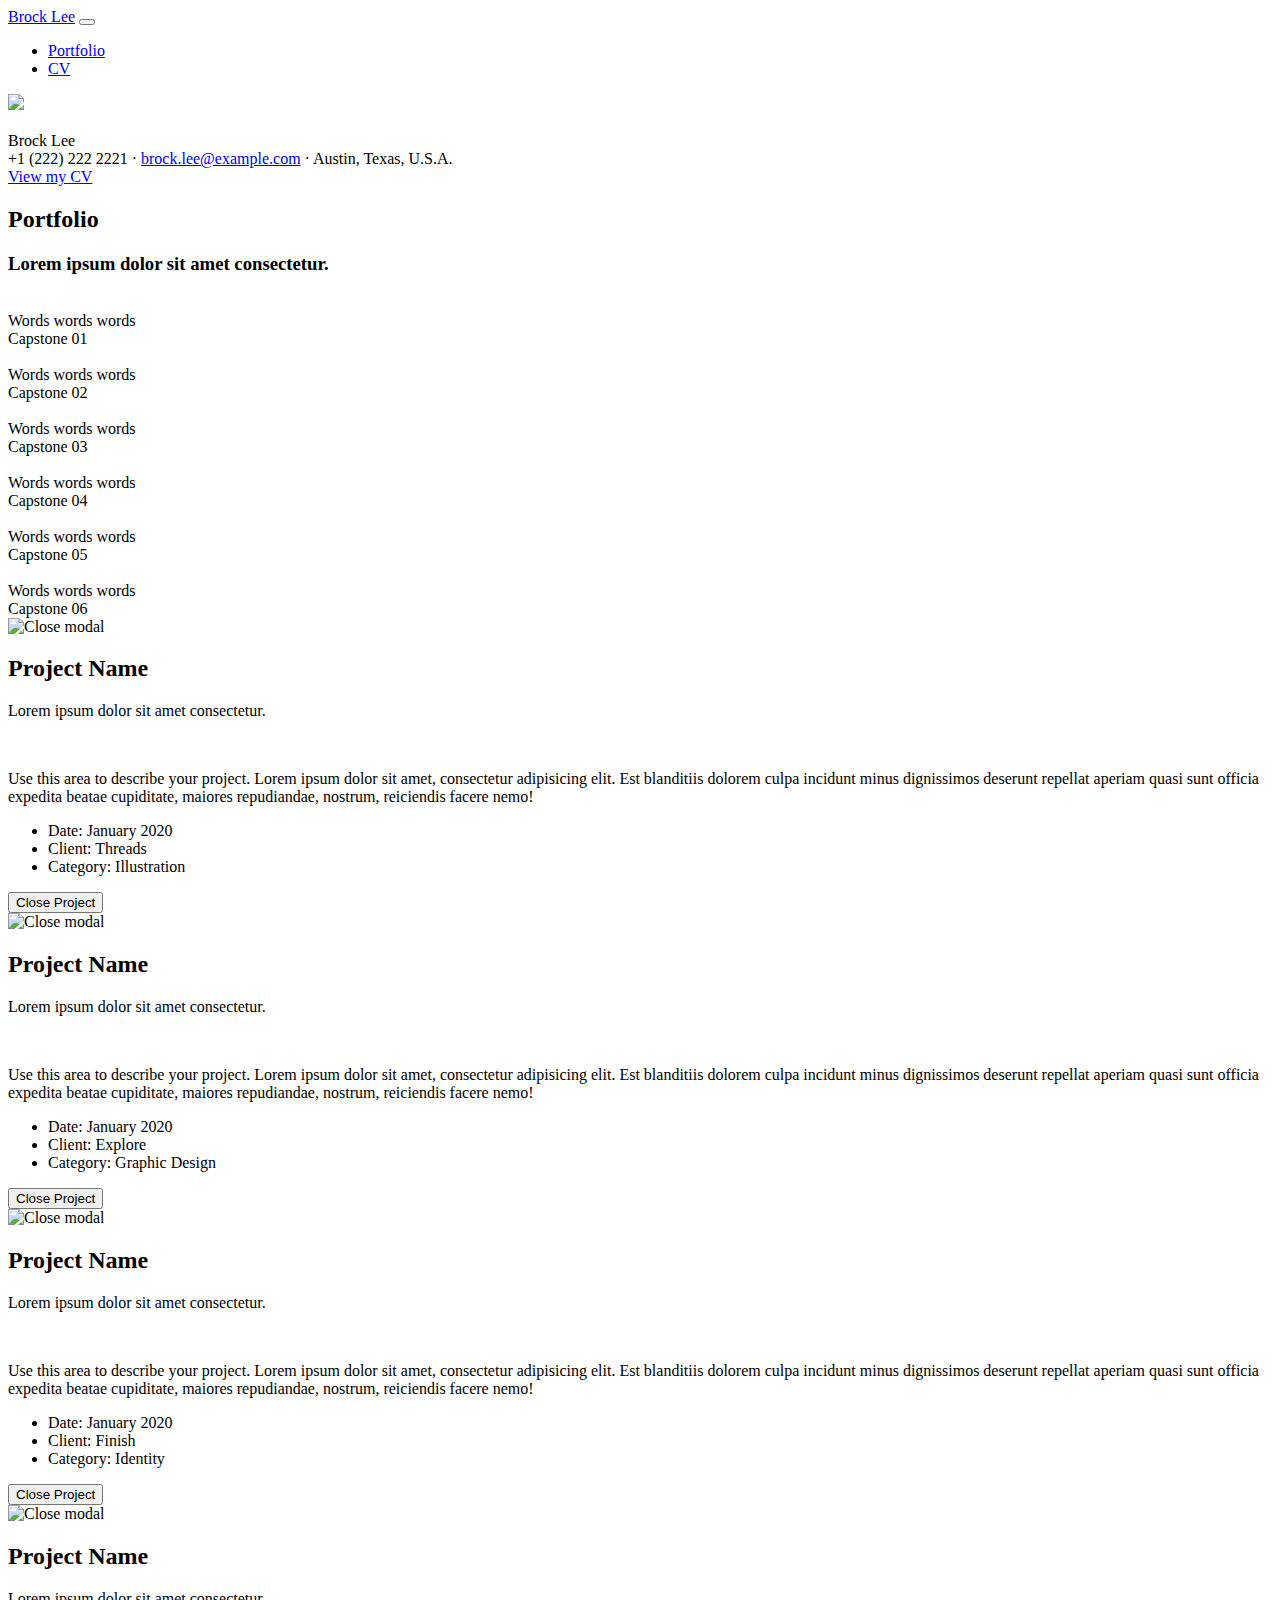
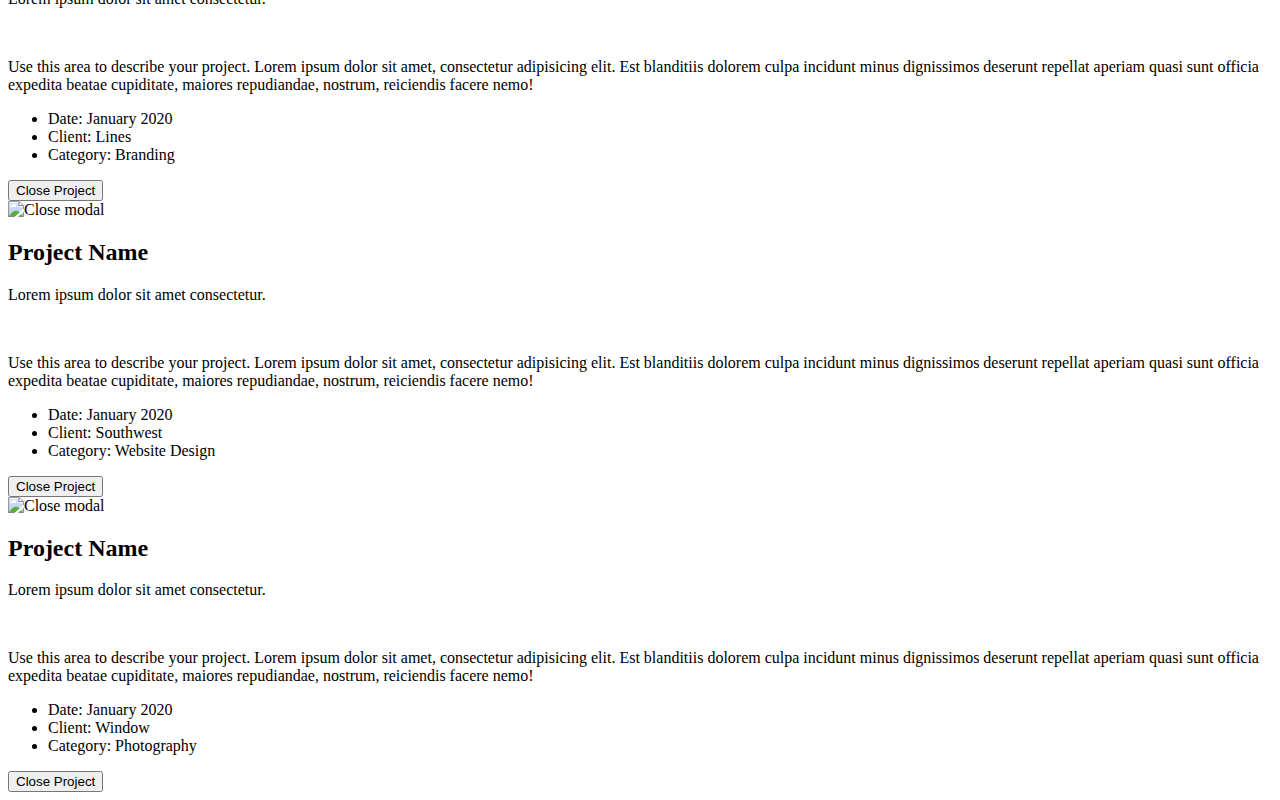
==== index.html @ 9a5bf1ae "jenny thinkful to brock lee" ====
<!DOCTYPE html>
<html lang="en">
    <head>
        <meta charset="utf-8" />
        <meta name="viewport" content="width=device-width, initial-scale=1, shrink-to-fit=no" />
        <meta name="description" content="" />
        <meta name="author" content="" />
        <title>Jenny Thinkful · Portfolio</title>
        <link rel="icon" type="image/x-icon" href="./assets/img/companies/consultant-freelance.png"/>
        <!-- Font Awesome icons (free version)-->
        <script src="https://use.fontawesome.com/releases/v5.13.0/js/all.js" crossorigin="anonymous"></script>
        <!-- Google fonts-->
        <link href="https://fonts.googleapis.com/css2?family=Anton&display=swap" rel="stylesheet">
        <!-- Core theme CSS (includes Bootstrap)-->
        <link rel="stylesheet" href="https://stackpath.bootstrapcdn.com/bootstrap/4.5.0/css/bootstrap.min.css" integrity="sha384-9aIt2nRpC12Uk9gS9baDl411NQApFmC26EwAOH8WgZl5MYYxFfc+NcPb1dKGj7Sk" crossorigin="anonymous">
        <link href="css/styles.css" rel="stylesheet" />
    </head>
    <body id="page-top">
        <!-- Navigation-->
        <nav class="navbar navbar-expand-lg navbar-dark fixed-top" id="mainNav">
            <div class="container">
                <a class="navbar-brand js-scroll-trigger" href="#page-top">Brock Lee</a>
                <button class="navbar-toggler navbar-toggler-right" type="button" data-toggle="collapse" data-target="#navbarResponsive" aria-controls="navbarResponsive" aria-expanded="false" aria-label="Toggle navigation">
                        <i class="fas fa-bars ml-1"></i>
                </button>
                <div class="collapse navbar-collapse" id="navbarResponsive">
                    <ul class="navbar-nav text-uppercase ml-auto">
                        <!-- <li class="nav-item"><a class="nav-link js-scroll-trigger" href="./index.html">About</a></li> -->
                        <li class="nav-item"><a class="nav-link js-scroll-trigger" href="#page-top">Portfolio</a></li>
                        <li class="nav-item"><a class="nav-link js-scroll-trigger" href="./cv.html" target="_blank">CV</a></li>
                    </ul>
                </div>
            </div>
        </nav>
        <!-- Masthead-->
        <header class="masthead">
            <div class="container">
                <img src="./assets/img/profile.jpeg" class="img-fluid img-profile rounded-circle">
                <br><br>
                <div class="masthead-full-name">
                  Brock 
                    <span class="last-name-highlight">Lee</span>
                </div>
                <div class="masthead mb-4"> 
                    +1 (222) 222 2221 · 
                    <a href="mailto:brock.lee@example.comm">brock.lee@example.com</a> ·
                    Austin, Texas, U.S.A.
                </div>
                <a class="btn btn-primary btn-xl text-uppercase js-scroll-trigger" href="./cv.html" target="_blank">View my CV</a>
            </div>
        </header>
        <!-- Portfolio Grid-->
        <section class="page-section" id="portfolio">
            <div class="container">
                <div class="text-center">
                    <h2 class="section-heading text-uppercase">Portfolio</h2>
                    <h3 class="section-subheading text-muted font-italic">Lorem ipsum dolor sit amet consectetur.</h3>
                </div>
                <div class="row">
                    <div class="col-lg-4 col-sm-6 mb-4">
                        <div class="portfolio-item">
                            <a class="portfolio-link" data-toggle="modal" href="#portfolioModal1">
                                <div class="portfolio-hover">
                                    <div class="portfolio-hover-content"><i class="fas fa-plus fa-3x"></i></div>
                                </div>
                                <img class="img-fluid" src="assets/img/portfolio/01-thumbnail.jpg" alt="" />
                            </a>
                            <div class="portfolio-caption">
                                <div class="portfolio-caption-heading">Words words words</div>
                                <div class="portfolio-caption-subheading text-muted">Capstone 01</div>
                            </div>
                        </div>
                    </div>
                    <div class="col-lg-4 col-sm-6 mb-4">
                        <div class="portfolio-item">
                            <a class="portfolio-link" data-toggle="modal" href="#portfolioModal2">
                                <div class="portfolio-hover">
                                    <div class="portfolio-hover-content"><i class="fas fa-plus fa-3x"></i></div>
                                </div>
                                <img class="img-fluid" src="assets/img/portfolio/02-thumbnail.jpg" alt="" />
                            </a>
                            <div class="portfolio-caption">
                                <div class="portfolio-caption-heading">Words words words</div>
                                <div class="portfolio-caption-subheading text-muted">Capstone 02</div>
                            </div>
                        </div>
                    </div>
                    <div class="col-lg-4 col-sm-6 mb-4">
                        <div class="portfolio-item">
                            <a class="portfolio-link" data-toggle="modal" href="#portfolioModal3">
                                <div class="portfolio-hover">
                                    <div class="portfolio-hover-content"><i class="fas fa-plus fa-3x"></i></div>
                                </div>
                                <img class="img-fluid" src="assets/img/portfolio/03-thumbnail.jpg" alt="" />
                            </a>
                            <div class="portfolio-caption">
                                <div class="portfolio-caption-heading">Words words words</div>
                                <div class="portfolio-caption-subheading text-muted">Capstone 03</div>
                            </div>
                        </div>
                    </div>
                    <div class="col-lg-4 col-sm-6 mb-4 mb-lg-0">
                        <div class="portfolio-item">
                            <a class="portfolio-link" data-toggle="modal" href="#portfolioModal4">
                                <div class="portfolio-hover">
                                    <div class="portfolio-hover-content"><i class="fas fa-plus fa-3x"></i></div>
                                </div>
                                <img class="img-fluid" src="assets/img/portfolio/04-thumbnail.jpg" alt="" />
                            </a>
                            <div class="portfolio-caption">
                                <div class="portfolio-caption-heading">Words words words</div>
                                <div class="portfolio-caption-subheading text-muted">Capstone 04</div>
                            </div>
                        </div>
                    </div>
                    <div class="col-lg-4 col-sm-6 mb-4 mb-sm-0">
                        <div class="portfolio-item">
                            <a class="portfolio-link" data-toggle="modal" href="#portfolioModal5">
                                <div class="portfolio-hover">
                                    <div class="portfolio-hover-content"><i class="fas fa-plus fa-3x"></i></div>
                                </div>
                                <img class="img-fluid" src="assets/img/portfolio/05-thumbnail.jpg" alt="" />
                            </a>
                            <div class="portfolio-caption">
                                <div class="portfolio-caption-heading">Words words words</div>
                                <div class="portfolio-caption-subheading text-muted">Capstone 05</div>
                            </div>
                        </div>
                    </div>
                    <div class="col-lg-4 col-sm-6">
                        <div class="portfolio-item">
                            <a class="portfolio-link" data-toggle="modal" href="#portfolioModal6">
                                <div class="portfolio-hover">
                                    <div class="portfolio-hover-content"><i class="fas fa-plus fa-3x"></i></div>
                                </div>
                                <img class="img-fluid" src="assets/img/portfolio/06-thumbnail.jpg" alt="" />
                            </a>
                            <div class="portfolio-caption">
                                <div class="portfolio-caption-heading">Words words words</div>
                                <div class="portfolio-caption-subheading text-muted">Capstone 06</div>
                            </div>
                        </div>
                    </div>
                </div>
            </div>
        </section>
        <!-- Footer-->
        <footer class="footer py-4">
            <div class="container">
                <div class="row align-items-center">
                    <div class="col-lg-4 text-lg-left"></div>
                    <div class="col-lg-4 my-3 my-lg-0">
                        <div class="social-icons">
                            <a class="social-icon" href="https://www.linkedin.com" target="_blank"><i class="fab fa-linkedin-in"></i></a>
                        </div>
                    </div>
                </div>
            </div>
        </footer>
        <!-- Portfolio Modals-->
        <!-- Modal 1-->
        <div class="portfolio-modal modal fade" id="portfolioModal1" tabindex="-1" role="dialog" aria-hidden="true">
            <div class="modal-dialog">
                <div class="modal-content">
                    <div class="close-modal" data-dismiss="modal"><img src="assets/img/close-icon.svg" alt="Close modal" /></div>
                    <div class="container">
                        <div class="row justify-content-center">
                            <div class="col-lg-8">
                                <div class="modal-body">
                                    <!-- Project Details Go Here-->
                                    <h2 class="text-uppercase">Project Name</h2>
                                    <p class="item-intro text-muted">Lorem ipsum dolor sit amet consectetur.</p>
                                    <img class="img-fluid d-block mx-auto" src="assets/img/portfolio/01-full.jpg" alt="" />
                                    <p>Use this area to describe your project. Lorem ipsum dolor sit amet, consectetur adipisicing elit. Est blanditiis dolorem culpa incidunt minus dignissimos deserunt repellat aperiam quasi sunt officia expedita beatae cupiditate, maiores repudiandae, nostrum, reiciendis facere nemo!</p>
                                    <ul class="list-inline">
                                        <li>Date: January 2020</li>
                                        <li>Client: Threads</li>
                                        <li>Category: Illustration</li>
                                    </ul>
                                    <button class="btn btn-primary" data-dismiss="modal" type="button">
                                        <i class="fas fa-times mr-1"></i>
                                        Close Project
                                    </button>
                                </div>
                            </div>
                        </div>
                    </div>
                </div>
            </div>
        </div>
        <!-- Modal 2-->
        <div class="portfolio-modal modal fade" id="portfolioModal2" tabindex="-1" role="dialog" aria-hidden="true">
            <div class="modal-dialog">
                <div class="modal-content">
                    <div class="close-modal" data-dismiss="modal"><img src="assets/img/close-icon.svg" alt="Close modal" /></div>
                    <div class="container">
                        <div class="row justify-content-center">
                            <div class="col-lg-8">
                                <div class="modal-body">
                                    <!-- Project Details Go Here-->
                                    <h2 class="text-uppercase">Project Name</h2>
                                    <p class="item-intro text-muted">Lorem ipsum dolor sit amet consectetur.</p>
                                    <img class="img-fluid d-block mx-auto" src="assets/img/portfolio/02-full.jpg" alt="" />
                                    <p>Use this area to describe your project. Lorem ipsum dolor sit amet, consectetur adipisicing elit. Est blanditiis dolorem culpa incidunt minus dignissimos deserunt repellat aperiam quasi sunt officia expedita beatae cupiditate, maiores repudiandae, nostrum, reiciendis facere nemo!</p>
                                    <ul class="list-inline">
                                        <li>Date: January 2020</li>
                                        <li>Client: Explore</li>
                                        <li>Category: Graphic Design</li>
                                    </ul>
                                    <button class="btn btn-primary" data-dismiss="modal" type="button">
                                        <i class="fas fa-times mr-1"></i>
                                        Close Project
                                    </button>
                                </div>
                            </div>
                        </div>
                    </div>
                </div>
            </div>
        </div>
        <!-- Modal 3-->
        <div class="portfolio-modal modal fade" id="portfolioModal3" tabindex="-1" role="dialog" aria-hidden="true">
            <div class="modal-dialog">
                <div class="modal-content">
                    <div class="close-modal" data-dismiss="modal"><img src="assets/img/close-icon.svg" alt="Close modal" /></div>
                    <div class="container">
                        <div class="row justify-content-center">
                            <div class="col-lg-8">
                                <div class="modal-body">
                                    <!-- Project Details Go Here-->
                                    <h2 class="text-uppercase">Project Name</h2>
                                    <p class="item-intro text-muted">Lorem ipsum dolor sit amet consectetur.</p>
                                    <img class="img-fluid d-block mx-auto" src="assets/img/portfolio/03-full.jpg" alt="" />
                                    <p>Use this area to describe your project. Lorem ipsum dolor sit amet, consectetur adipisicing elit. Est blanditiis dolorem culpa incidunt minus dignissimos deserunt repellat aperiam quasi sunt officia expedita beatae cupiditate, maiores repudiandae, nostrum, reiciendis facere nemo!</p>
                                    <ul class="list-inline">
                                        <li>Date: January 2020</li>
                                        <li>Client: Finish</li>
                                        <li>Category: Identity</li>
                                    </ul>
                                    <button class="btn btn-primary" data-dismiss="modal" type="button">
                                        <i class="fas fa-times mr-1"></i>
                                        Close Project
                                    </button>
                                </div>
                            </div>
                        </div>
                    </div>
                </div>
            </div>
        </div>
        <!-- Modal 4-->
        <div class="portfolio-modal modal fade" id="portfolioModal4" tabindex="-1" role="dialog" aria-hidden="true">
            <div class="modal-dialog">
                <div class="modal-content">
                    <div class="close-modal" data-dismiss="modal"><img src="assets/img/close-icon.svg" alt="Close modal" /></div>
                    <div class="container">
                        <div class="row justify-content-center">
                            <div class="col-lg-8">
                                <div class="modal-body">
                                    <!-- Project Details Go Here-->
                                    <h2 class="text-uppercase">Project Name</h2>
                                    <p class="item-intro text-muted">Lorem ipsum dolor sit amet consectetur.</p>
                                    <img class="img-fluid d-block mx-auto" src="assets/img/portfolio/04-full.jpg" alt="" />
                                    <p>Use this area to describe your project. Lorem ipsum dolor sit amet, consectetur adipisicing elit. Est blanditiis dolorem culpa incidunt minus dignissimos deserunt repellat aperiam quasi sunt officia expedita beatae cupiditate, maiores repudiandae, nostrum, reiciendis facere nemo!</p>
                                    <ul class="list-inline">
                                        <li>Date: January 2020</li>
                                        <li>Client: Lines</li>
                                        <li>Category: Branding</li>
                                    </ul>
                                    <button class="btn btn-primary" data-dismiss="modal" type="button">
                                        <i class="fas fa-times mr-1"></i>
                                        Close Project
                                    </button>
                                </div>
                            </div>
                        </div>
                    </div>
                </div>
            </div>
        </div>
        <!-- Modal 5-->
        <div class="portfolio-modal modal fade" id="portfolioModal5" tabindex="-1" role="dialog" aria-hidden="true">
            <div class="modal-dialog">
                <div class="modal-content">
                    <div class="close-modal" data-dismiss="modal"><img src="assets/img/close-icon.svg" alt="Close modal" /></div>
                    <div class="container">
                        <div class="row justify-content-center">
                            <div class="col-lg-8">
                                <div class="modal-body">
                                    <!-- Project Details Go Here-->
                                    <h2 class="text-uppercase">Project Name</h2>
                                    <p class="item-intro text-muted">Lorem ipsum dolor sit amet consectetur.</p>
                                    <img class="img-fluid d-block mx-auto" src="assets/img/portfolio/05-full.jpg" alt="" />
                                    <p>Use this area to describe your project. Lorem ipsum dolor sit amet, consectetur adipisicing elit. Est blanditiis dolorem culpa incidunt minus dignissimos deserunt repellat aperiam quasi sunt officia expedita beatae cupiditate, maiores repudiandae, nostrum, reiciendis facere nemo!</p>
                                    <ul class="list-inline">
                                        <li>Date: January 2020</li>
                                        <li>Client: Southwest</li>
                                        <li>Category: Website Design</li>
                                    </ul>
                                    <button class="btn btn-primary" data-dismiss="modal" type="button">
                                        <i class="fas fa-times mr-1"></i>
                                        Close Project
                                    </button>
                                </div>
                            </div>
                        </div>
                    </div>
                </div>
            </div>
        </div>
        <!-- Modal 6-->
        <div class="portfolio-modal modal fade" id="portfolioModal6" tabindex="-1" role="dialog" aria-hidden="true">
            <div class="modal-dialog">
                <div class="modal-content">
                    <div class="close-modal" data-dismiss="modal"><img src="assets/img/close-icon.svg" alt="Close modal" /></div>
                    <div class="container">
                        <div class="row justify-content-center">
                            <div class="col-lg-8">
                                <div class="modal-body">
                                    <!-- Project Details Go Here-->
                                    <h2 class="text-uppercase">Project Name</h2>
                                    <p class="item-intro text-muted">Lorem ipsum dolor sit amet consectetur.</p>
                                    <img class="img-fluid d-block mx-auto" src="assets/img/portfolio/06-full.jpg" alt="" />
                                    <p>Use this area to describe your project. Lorem ipsum dolor sit amet, consectetur adipisicing elit. Est blanditiis dolorem culpa incidunt minus dignissimos deserunt repellat aperiam quasi sunt officia expedita beatae cupiditate, maiores repudiandae, nostrum, reiciendis facere nemo!</p>
                                    <ul class="list-inline">
                                        <li>Date: January 2020</li>
                                        <li>Client: Window</li>
                                        <li>Category: Photography</li>
                                    </ul>
                                    <button class="btn btn-primary" data-dismiss="modal" type="button">
                                        <i class="fas fa-times mr-1"></i>
                                        Close Project
                                    </button>
                                </div>
                            </div>
                        </div>
                    </div>
                </div>
            </div>
        </div>
        <!-- Bootstrap core JS-->
        <script src="https://cdnjs.cloudflare.com/ajax/libs/jquery/3.5.1/jquery.min.js"></script>
        <script src="https://stackpath.bootstrapcdn.com/bootstrap/4.5.0/js/bootstrap.bundle.min.js"></script>
        <!-- Third party plugin JS-->
        <script src="https://cdnjs.cloudflare.com/ajax/libs/jquery-easing/1.4.1/jquery.easing.min.js"></script>

        <!-- Core theme JS-->
        <script src="./js/scripts.js"></script>
    </body>
</html>
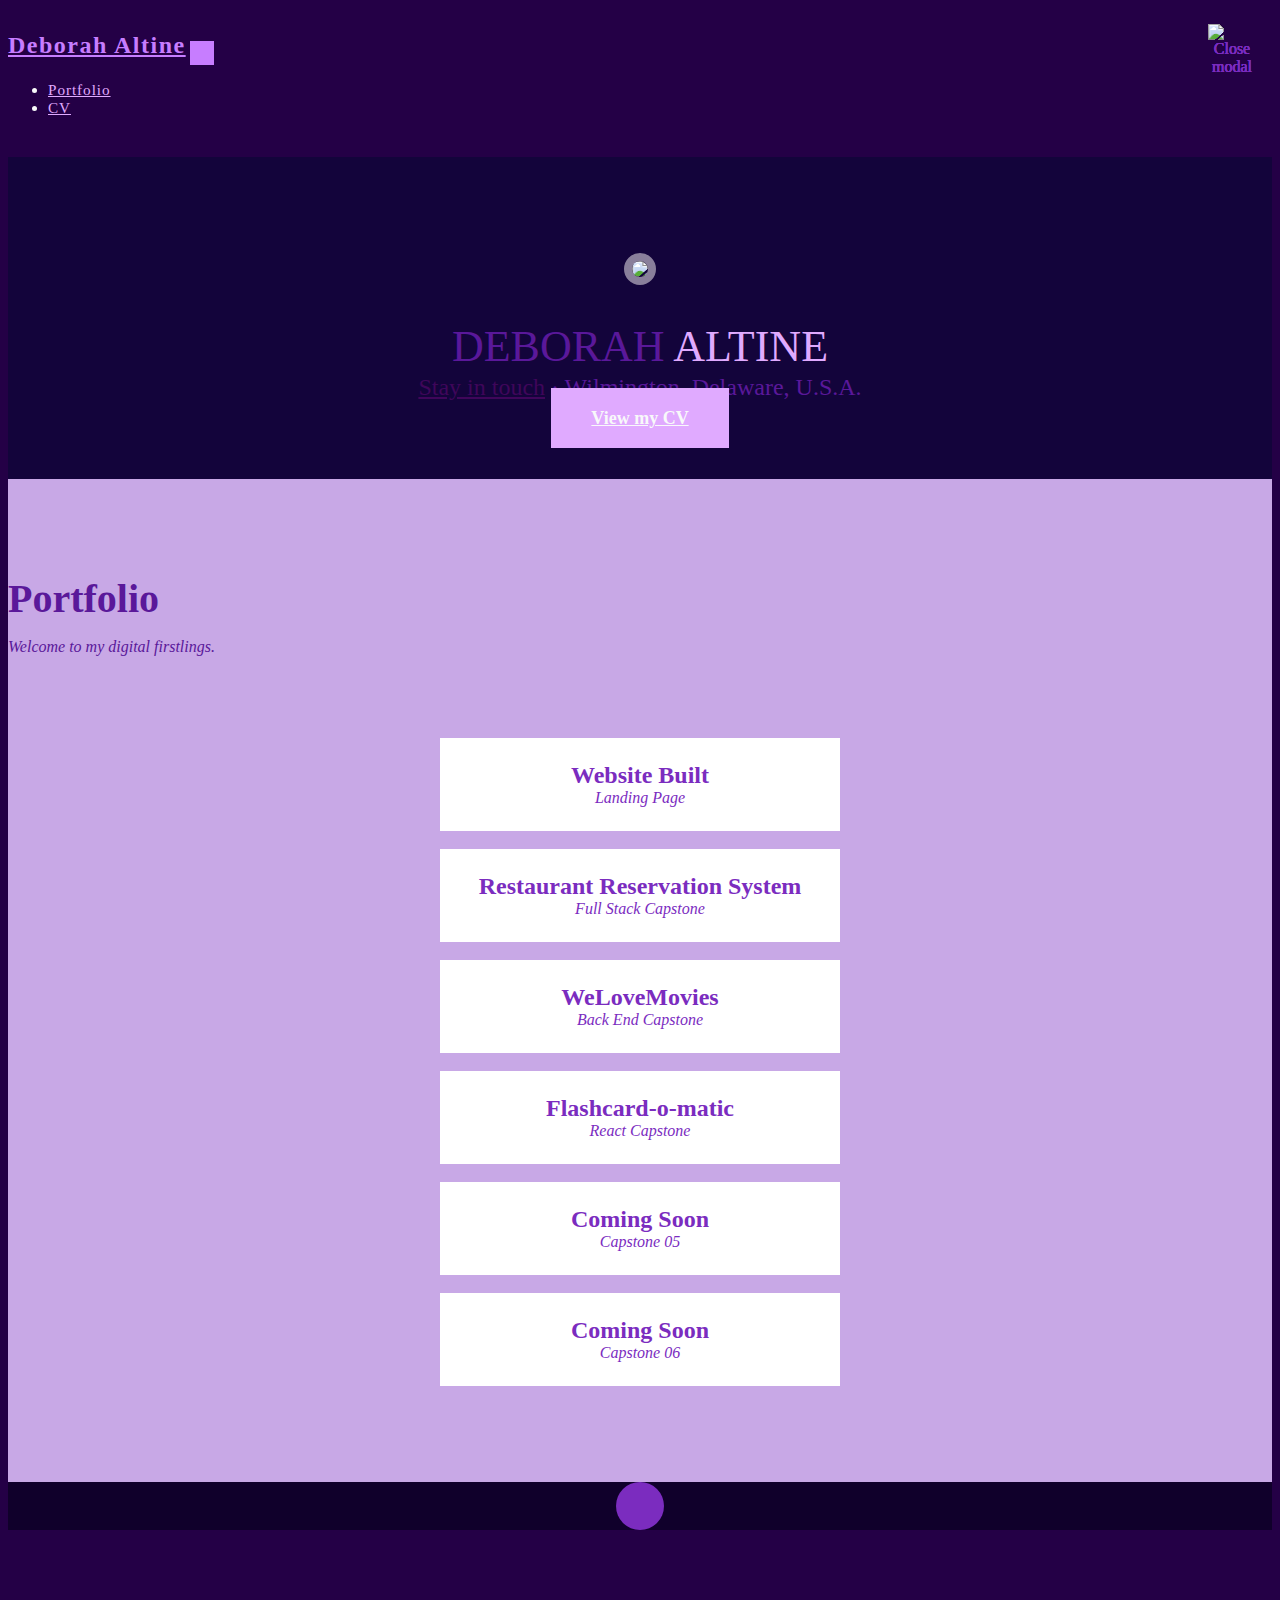
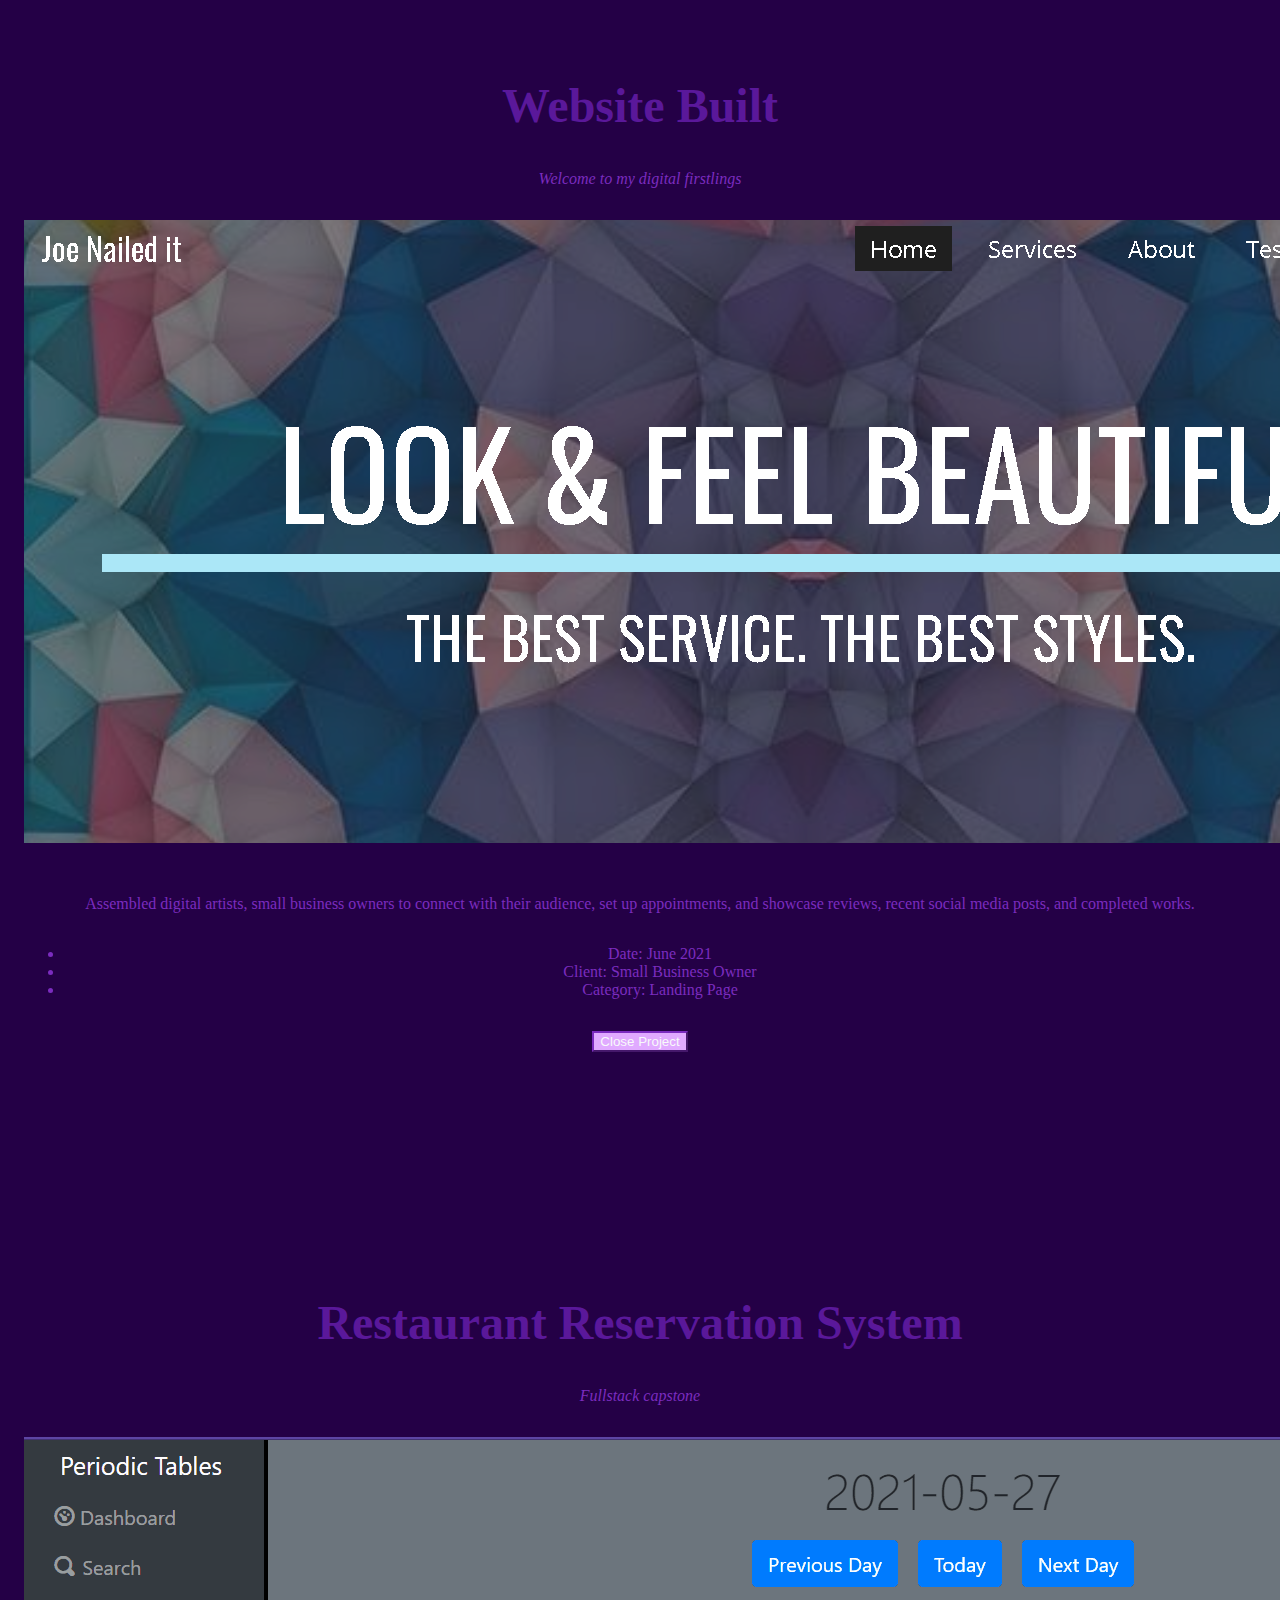
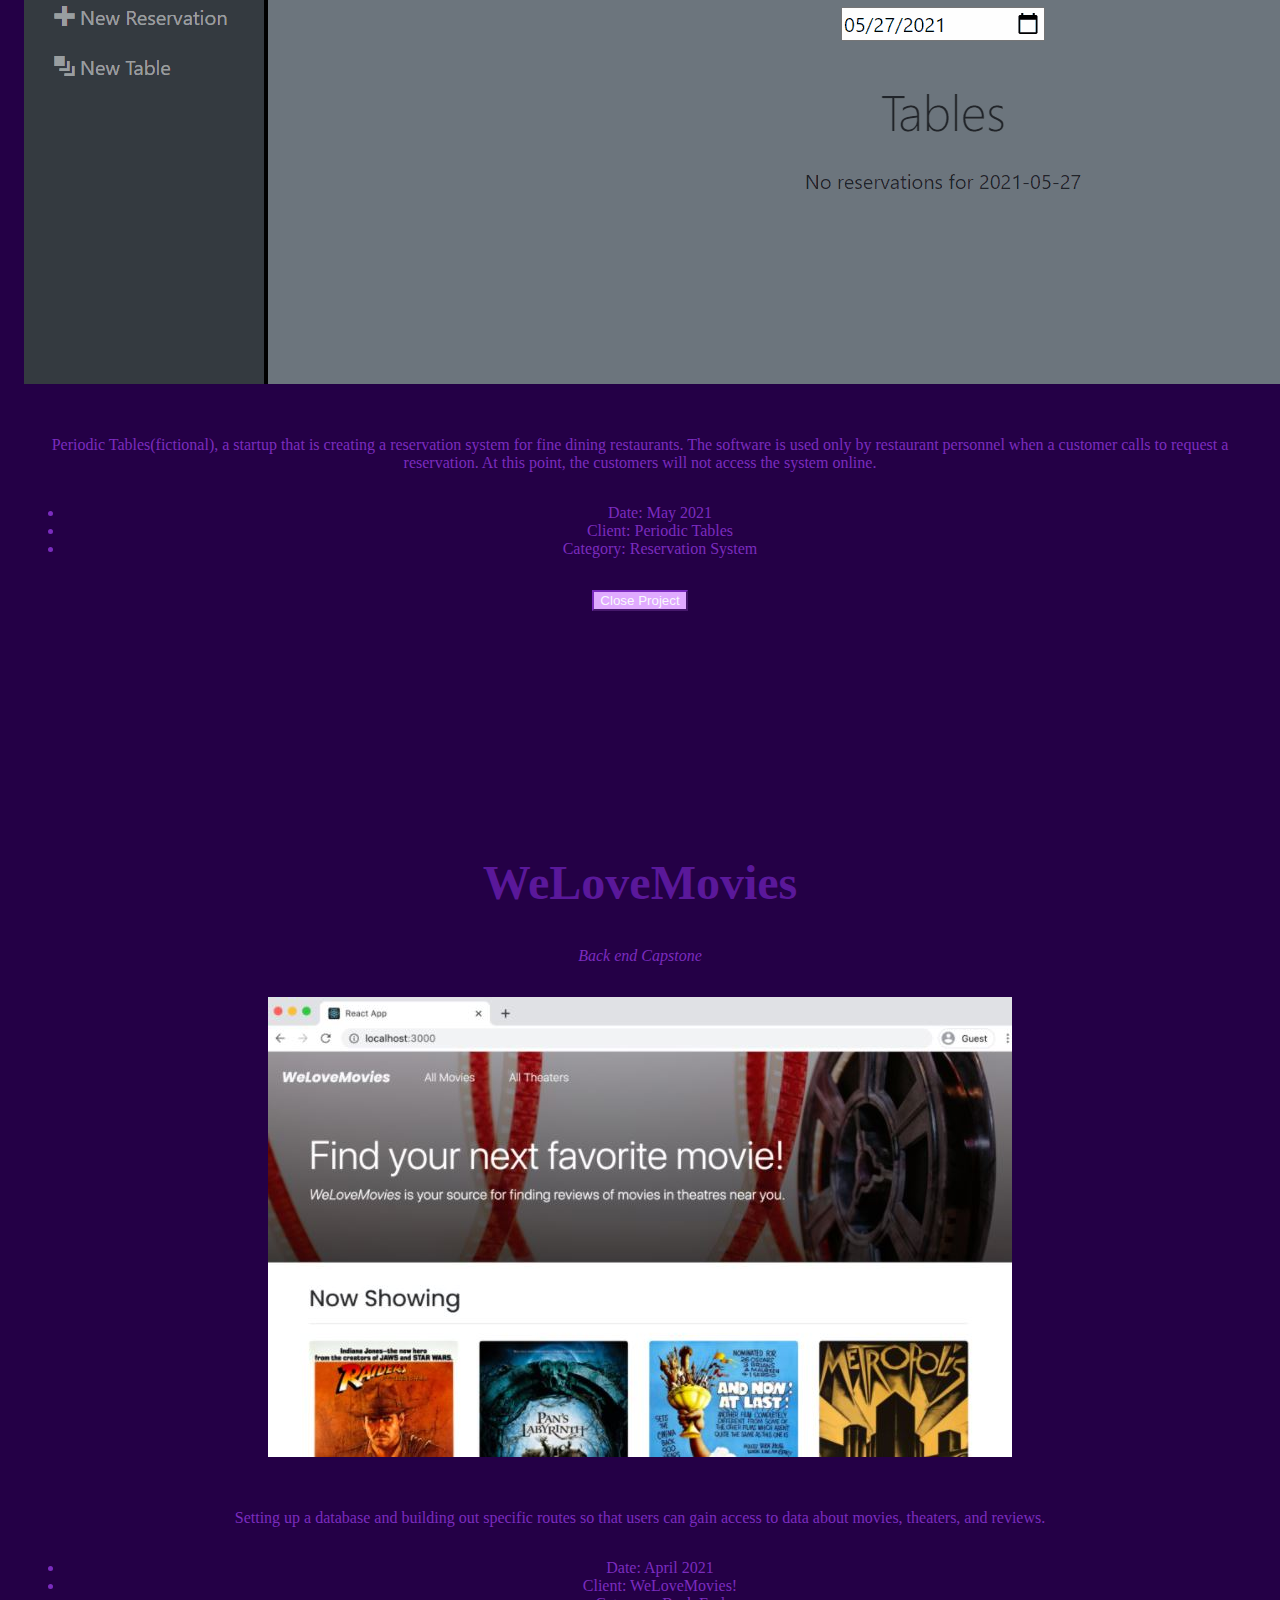
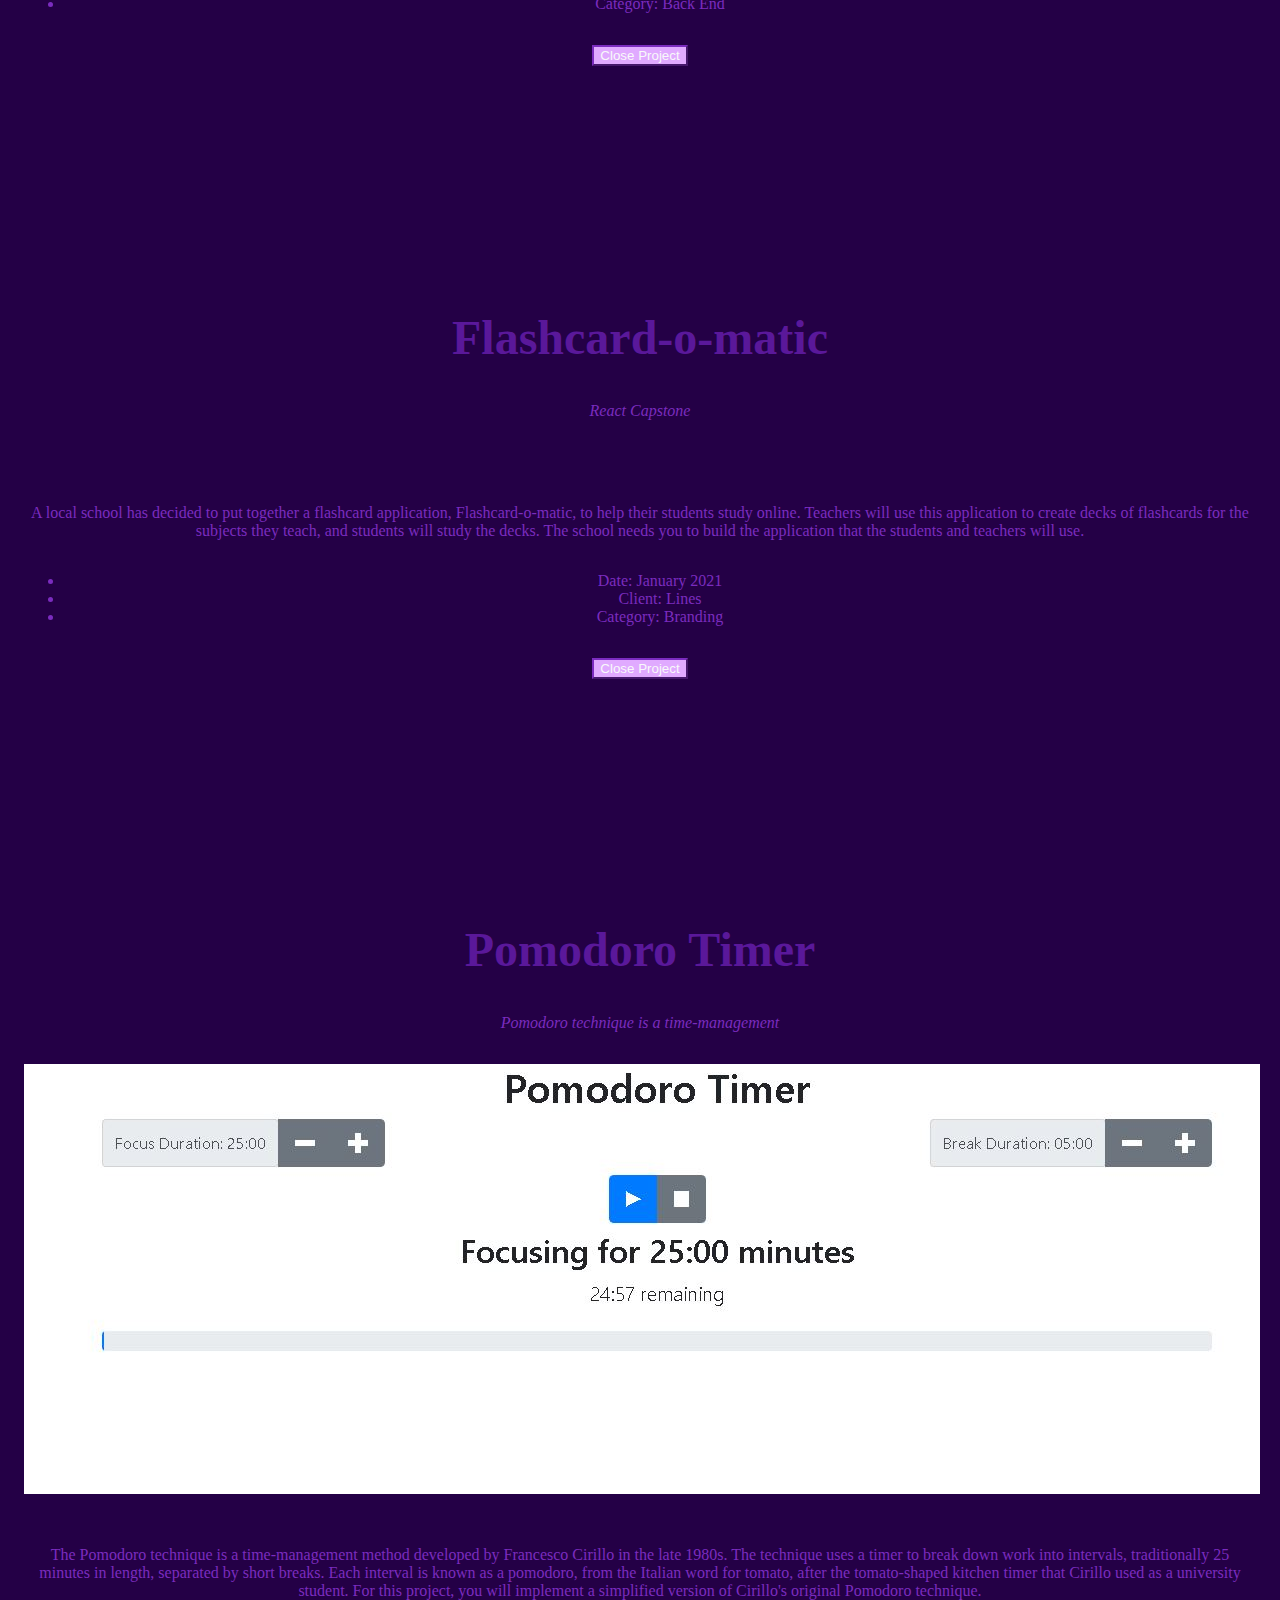
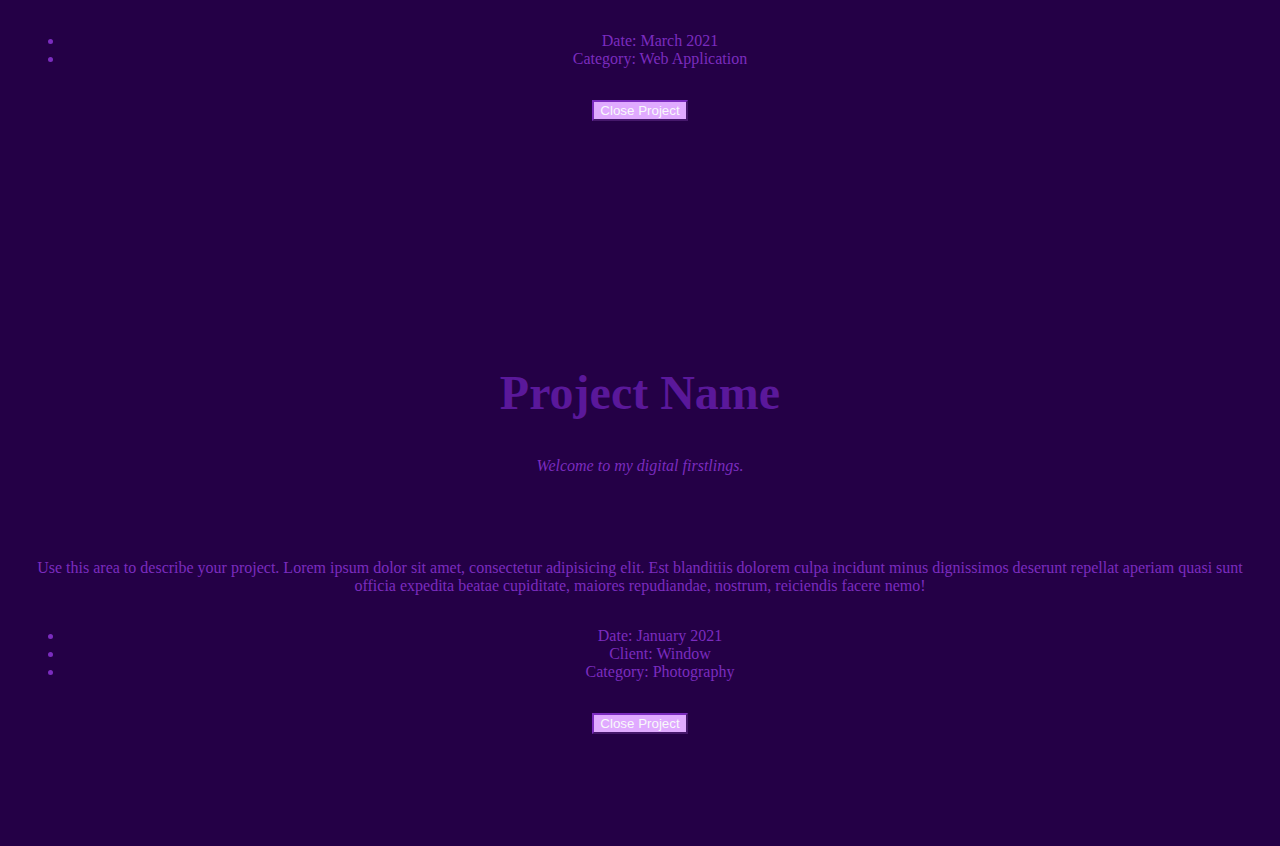
==== commit b89259ee: "first commit" ====
--- a/index.html
+++ b/index.html
@@ -5,12 +5,13 @@
         <meta name="viewport" content="width=device-width, initial-scale=1, shrink-to-fit=no" />
         <meta name="description" content="" />
         <meta name="author" content="" />
-        <title>Jenny Thinkful · Portfolio</title>
+        <title>Deborah Thinkful · Portfolio</title>
         <link rel="icon" type="image/x-icon" href="./assets/img/companies/consultant-freelance.png"/>
         <!-- Font Awesome icons (free version)-->
         <script src="https://use.fontawesome.com/releases/v5.13.0/js/all.js" crossorigin="anonymous"></script>
         <!-- Google fonts-->
-        <link href="https://fonts.googleapis.com/css2?family=Anton&display=swap" rel="stylesheet">
+        <link rel="preconnect" href="https://fonts.gstatic.com">
+        <link href="https://fonts.googleapis.com/css2?family=Old+Standard+TT&display=swap" rel="stylesheet">
         <!-- Core theme CSS (includes Bootstrap)-->
         <link rel="stylesheet" href="https://stackpath.bootstrapcdn.com/bootstrap/4.5.0/css/bootstrap.min.css" integrity="sha384-9aIt2nRpC12Uk9gS9baDl411NQApFmC26EwAOH8WgZl5MYYxFfc+NcPb1dKGj7Sk" crossorigin="anonymous">
         <link href="css/styles.css" rel="stylesheet" />
@@ -19,7 +20,7 @@
         <!-- Navigation-->
         <nav class="navbar navbar-expand-lg navbar-dark fixed-top" id="mainNav">
             <div class="container">
-                <a class="navbar-brand js-scroll-trigger" href="#page-top">Brock Lee</a>
+                <a class="navbar-brand js-scroll-trigger" href="#page-top">Deborah Altine</a>
                 <button class="navbar-toggler navbar-toggler-right" type="button" data-toggle="collapse" data-target="#navbarResponsive" aria-controls="navbarResponsive" aria-expanded="false" aria-label="Toggle navigation">
                         <i class="fas fa-bars ml-1"></i>
                 </button>
@@ -35,16 +36,15 @@
         <!-- Masthead-->
         <header class="masthead">
             <div class="container">
-                <img src="./assets/img/profile.jpeg" class="img-fluid img-profile rounded-circle">
+                <img src="https://avatars.githubusercontent.com/u/70423522?v=4" class="img-fluid img-profile rounded-circle">
                 <br><br>
                 <div class="masthead-full-name">
-                  Brock 
-                    <span class="last-name-highlight">Lee</span>
+                  Deborah 
+                    <span class="last-name-highlight">Altine</span>
                 </div>
                 <div class="masthead mb-4"> 
-                    +1 (222) 222 2221 · 
-                    <a href="mailto:brock.lee@example.comm">brock.lee@example.com</a> ·
-                    Austin, Texas, U.S.A.
+                    <a href="mailto:altine.deborah@gmail.com">Stay in touch</a> ·
+                    Wilmington, Delaware, U.S.A.
                 </div>
                 <a class="btn btn-primary btn-xl text-uppercase js-scroll-trigger" href="./cv.html" target="_blank">View my CV</a>
             </div>
@@ -54,7 +54,7 @@
             <div class="container">
                 <div class="text-center">
                     <h2 class="section-heading text-uppercase">Portfolio</h2>
-                    <h3 class="section-subheading text-muted font-italic">Lorem ipsum dolor sit amet consectetur.</h3>
+                    <h3 class="section-subheading text-muted font-italic">Welcome to my digital firstlings.</h3>
                 </div>
                 <div class="row">
                     <div class="col-lg-4 col-sm-6 mb-4">
@@ -66,8 +66,8 @@
                                 <img class="img-fluid" src="assets/img/portfolio/01-thumbnail.jpg" alt="" />
                             </a>
                             <div class="portfolio-caption">
-                                <div class="portfolio-caption-heading">Words words words</div>
-                                <div class="portfolio-caption-subheading text-muted">Capstone 01</div>
+                                <div class="portfolio-caption-heading">Website Built</div>
+                                <div class="portfolio-caption-subheading text-muted">Landing Page</div>
                             </div>
                         </div>
                     </div>
@@ -80,8 +80,8 @@
                                 <img class="img-fluid" src="assets/img/portfolio/02-thumbnail.jpg" alt="" />
                             </a>
                             <div class="portfolio-caption">
-                                <div class="portfolio-caption-heading">Words words words</div>
-                                <div class="portfolio-caption-subheading text-muted">Capstone 02</div>
+                                <div class="portfolio-caption-heading">Restaurant Reservation System</div>
+                                <div class="portfolio-caption-subheading text-muted">Full Stack Capstone</div>
                             </div>
                         </div>
                     </div>
@@ -94,8 +94,8 @@
                                 <img class="img-fluid" src="assets/img/portfolio/03-thumbnail.jpg" alt="" />
                             </a>
                             <div class="portfolio-caption">
-                                <div class="portfolio-caption-heading">Words words words</div>
-                                <div class="portfolio-caption-subheading text-muted">Capstone 03</div>
+                                <div class="portfolio-caption-heading">WeLoveMovies</div>
+                                <div class="portfolio-caption-subheading text-muted">Back End Capstone</div>
                             </div>
                         </div>
                     </div>
@@ -108,8 +108,8 @@
                                 <img class="img-fluid" src="assets/img/portfolio/04-thumbnail.jpg" alt="" />
                             </a>
                             <div class="portfolio-caption">
-                                <div class="portfolio-caption-heading">Words words words</div>
-                                <div class="portfolio-caption-subheading text-muted">Capstone 04</div>
+                                <div class="portfolio-caption-heading">Flashcard-o-matic</div>
+                                <div class="portfolio-caption-subheading text-muted">React Capstone </div>
                             </div>
                         </div>
                     </div>
@@ -122,7 +122,7 @@
                                 <img class="img-fluid" src="assets/img/portfolio/05-thumbnail.jpg" alt="" />
                             </a>
                             <div class="portfolio-caption">
-                                <div class="portfolio-caption-heading">Words words words</div>
+                                <div class="portfolio-caption-heading">Coming Soon</div>
                                 <div class="portfolio-caption-subheading text-muted">Capstone 05</div>
                             </div>
                         </div>
@@ -136,7 +136,7 @@
                                 <img class="img-fluid" src="assets/img/portfolio/06-thumbnail.jpg" alt="" />
                             </a>
                             <div class="portfolio-caption">
-                                <div class="portfolio-caption-heading">Words words words</div>
+                                <div class="portfolio-caption-heading">Coming Soon</div>
                                 <div class="portfolio-caption-subheading text-muted">Capstone 06</div>
                             </div>
                         </div>
@@ -151,7 +151,7 @@
                     <div class="col-lg-4 text-lg-left"></div>
                     <div class="col-lg-4 my-3 my-lg-0">
                         <div class="social-icons">
-                            <a class="social-icon" href="https://www.linkedin.com" target="_blank"><i class="fab fa-linkedin-in"></i></a>
+                            <a class="social-icon" href="https://www.linkedin.com/in/deborah-altine/" target="_blank"><i class="fab fa-linkedin-in"></i></a>
                         </div>
                     </div>
                 </div>
@@ -168,14 +168,14 @@
                             <div class="col-lg-8">
                                 <div class="modal-body">
                                     <!-- Project Details Go Here-->
-                                    <h2 class="text-uppercase">Project Name</h2>
-                                    <p class="item-intro text-muted">Lorem ipsum dolor sit amet consectetur.</p>
+                                    <h2 class="text-uppercase">Website Built</h2>
+                                    <p class="item-intro text-muted">Welcome to my digital firstlings</p>
                                     <img class="img-fluid d-block mx-auto" src="assets/img/portfolio/01-full.jpg" alt="" />
-                                    <p>Use this area to describe your project. Lorem ipsum dolor sit amet, consectetur adipisicing elit. Est blanditiis dolorem culpa incidunt minus dignissimos deserunt repellat aperiam quasi sunt officia expedita beatae cupiditate, maiores repudiandae, nostrum, reiciendis facere nemo!</p>
-                                    <ul class="list-inline">
-                                        <li>Date: January 2020</li>
-                                        <li>Client: Threads</li>
-                                        <li>Category: Illustration</li>
+                                    <p>Assembled digital artists, small business owners to connect with their audience, set up appointments, and showcase reviews, recent social media posts, and completed works.</p>
+                                    <ul class="list-inline">
+                                        <li>Date: June 2021</li>
+                                        <li>Client: Small Business Owner</li>
+                                        <li>Category: Landing Page</li>
                                     </ul>
                                     <button class="btn btn-primary" data-dismiss="modal" type="button">
                                         <i class="fas fa-times mr-1"></i>
@@ -198,14 +198,14 @@
                             <div class="col-lg-8">
                                 <div class="modal-body">
                                     <!-- Project Details Go Here-->
-                                    <h2 class="text-uppercase">Project Name</h2>
-                                    <p class="item-intro text-muted">Lorem ipsum dolor sit amet consectetur.</p>
-                                    <img class="img-fluid d-block mx-auto" src="assets/img/portfolio/02-full.jpg" alt="" />
-                                    <p>Use this area to describe your project. Lorem ipsum dolor sit amet, consectetur adipisicing elit. Est blanditiis dolorem culpa incidunt minus dignissimos deserunt repellat aperiam quasi sunt officia expedita beatae cupiditate, maiores repudiandae, nostrum, reiciendis facere nemo!</p>
-                                    <ul class="list-inline">
-                                        <li>Date: January 2020</li>
-                                        <li>Client: Explore</li>
-                                        <li>Category: Graphic Design</li>
+                                    <h2 class="text-uppercase">Restaurant Reservation System</h2>
+                                    <p class="item-intro text-muted">Fullstack capstone</p>
+                                    <img class="img-fluid d-block mx-auto" src="assets\img\portfolio\02-full.gif" alt="" />
+                                    <p>Periodic Tables(fictional), a startup that is creating a reservation system for fine dining restaurants. The software is used only by restaurant personnel when a customer calls to request a reservation. At this point, the customers will not access the system online.</p>
+                                    <ul class="list-inline">
+                                        <li>Date: May 2021</li>
+                                        <li>Client: Periodic Tables</li>
+                                        <li>Category: Reservation System</li>
                                     </ul>
                                     <button class="btn btn-primary" data-dismiss="modal" type="button">
                                         <i class="fas fa-times mr-1"></i>
@@ -228,14 +228,14 @@
                             <div class="col-lg-8">
                                 <div class="modal-body">
                                     <!-- Project Details Go Here-->
-                                    <h2 class="text-uppercase">Project Name</h2>
-                                    <p class="item-intro text-muted">Lorem ipsum dolor sit amet consectetur.</p>
+                                    <h2 class="text-uppercase">WeLoveMovies</h2>
+                                    <p class="item-intro text-muted">Back end Capstone</p>
                                     <img class="img-fluid d-block mx-auto" src="assets/img/portfolio/03-full.jpg" alt="" />
-                                    <p>Use this area to describe your project. Lorem ipsum dolor sit amet, consectetur adipisicing elit. Est blanditiis dolorem culpa incidunt minus dignissimos deserunt repellat aperiam quasi sunt officia expedita beatae cupiditate, maiores repudiandae, nostrum, reiciendis facere nemo!</p>
-                                    <ul class="list-inline">
-                                        <li>Date: January 2020</li>
-                                        <li>Client: Finish</li>
-                                        <li>Category: Identity</li>
+                                    <p>Setting up a database and building out specific routes so that users can gain access to data about movies, theaters, and reviews.</p>
+                                    <ul class="list-inline">
+                                        <li>Date: April 2021</li>
+                                        <li>Client: WeLoveMovies!</li>
+                                        <li>Category: Back End</li>
                                     </ul>
                                     <button class="btn btn-primary" data-dismiss="modal" type="button">
                                         <i class="fas fa-times mr-1"></i>
@@ -258,12 +258,12 @@
                             <div class="col-lg-8">
                                 <div class="modal-body">
                                     <!-- Project Details Go Here-->
-                                    <h2 class="text-uppercase">Project Name</h2>
-                                    <p class="item-intro text-muted">Lorem ipsum dolor sit amet consectetur.</p>
+                                    <h2 class="text-uppercase">Flashcard-o-matic</h2>
+                                    <p class="item-intro text-muted">React Capstone</p>
                                     <img class="img-fluid d-block mx-auto" src="assets/img/portfolio/04-full.jpg" alt="" />
-                                    <p>Use this area to describe your project. Lorem ipsum dolor sit amet, consectetur adipisicing elit. Est blanditiis dolorem culpa incidunt minus dignissimos deserunt repellat aperiam quasi sunt officia expedita beatae cupiditate, maiores repudiandae, nostrum, reiciendis facere nemo!</p>
-                                    <ul class="list-inline">
-                                        <li>Date: January 2020</li>
+                                    <p>A local school has decided to put together a flashcard application, Flashcard-o-matic, to help their students study online. Teachers will use this application to create decks of flashcards for the subjects they teach, and students will study the decks. The school needs you to build the application that the students and teachers will use.</p>
+                                    <ul class="list-inline">
+                                        <li>Date: January 2021</li>
                                         <li>Client: Lines</li>
                                         <li>Category: Branding</li>
                                     </ul>
@@ -288,14 +288,14 @@
                             <div class="col-lg-8">
                                 <div class="modal-body">
                                     <!-- Project Details Go Here-->
-                                    <h2 class="text-uppercase">Project Name</h2>
-                                    <p class="item-intro text-muted">Lorem ipsum dolor sit amet consectetur.</p>
+                                    <h2 class="text-uppercase">Pomodoro Timer</h2>
+                                    <p class="item-intro text-muted">Pomodoro technique is a time-management</p>
                                     <img class="img-fluid d-block mx-auto" src="assets/img/portfolio/05-full.jpg" alt="" />
-                                    <p>Use this area to describe your project. Lorem ipsum dolor sit amet, consectetur adipisicing elit. Est blanditiis dolorem culpa incidunt minus dignissimos deserunt repellat aperiam quasi sunt officia expedita beatae cupiditate, maiores repudiandae, nostrum, reiciendis facere nemo!</p>
-                                    <ul class="list-inline">
-                                        <li>Date: January 2020</li>
-                                        <li>Client: Southwest</li>
-                                        <li>Category: Website Design</li>
+                                    <p>The Pomodoro technique is a time-management method developed by Francesco Cirillo in the late 1980s. The technique uses a timer to break down work into intervals, traditionally 25 minutes in length, separated by short breaks. Each interval is known as a pomodoro, from the Italian word for tomato, after the tomato-shaped kitchen timer that Cirillo used as a university student. For this project, you will implement a simplified version of Cirillo's original Pomodoro technique.</p>
+                                    <ul class="list-inline">
+                                        <li>Date: March 2021</li>
+                                        <li>Category: Web Application</li>
+                                        <!-- <li>Client: Southwest</li> -->
                                     </ul>
                                     <button class="btn btn-primary" data-dismiss="modal" type="button">
                                         <i class="fas fa-times mr-1"></i>
@@ -319,11 +319,11 @@
                                 <div class="modal-body">
                                     <!-- Project Details Go Here-->
                                     <h2 class="text-uppercase">Project Name</h2>
-                                    <p class="item-intro text-muted">Lorem ipsum dolor sit amet consectetur.</p>
+                                    <p class="item-intro text-muted">Welcome to my digital firstlings.</p>
                                     <img class="img-fluid d-block mx-auto" src="assets/img/portfolio/06-full.jpg" alt="" />
                                     <p>Use this area to describe your project. Lorem ipsum dolor sit amet, consectetur adipisicing elit. Est blanditiis dolorem culpa incidunt minus dignissimos deserunt repellat aperiam quasi sunt officia expedita beatae cupiditate, maiores repudiandae, nostrum, reiciendis facere nemo!</p>
                                     <ul class="list-inline">
-                                        <li>Date: January 2020</li>
+                                        <li>Date: January 2021</li>
                                         <li>Client: Window</li>
                                         <li>Category: Photography</li>
                                     </ul>
--- a/css/styles.css
+++ b/css/styles.css
@@ -0,0 +1,633 @@
+body {
+  font-family: 'Old Standard TT', serif;
+  color: #7b2cbf;
+  
+  background-color: #240046;
+}
+
+h1, h2, h3, h4, h5, h6 {
+  color: #5a189a;
+}
+
+hr {
+  border-width: 1px;
+  border-color: rgba(255, 249, 251, 0.4);
+}
+
+a {
+  color: #3f065a;
+}
+a:hover {
+  color: #a0e2c1;
+  text-decoration: none;
+}
+
+header.masthead {
+  padding-top: 6rem;
+  padding-bottom: 3rem;
+  text-align: center;
+  background-color: #13043b;
+  background-repeat: no-repeat;
+  background-attachment: scroll;
+  background-position: center center;
+  background-size: cover;
+  font-family: 'Old Standard TT', serif;
+  font-weight: 450;
+  font-size: 1.5rem;
+  line-height: 1.2;
+  color: #5a189a;
+}
+.masthead-full-name {
+  font-family: 'Old Standard TT', serif;
+  text-transform: uppercase;
+  font-size: 2.75rem;
+}
+.last-name-highlight {
+  color: #e0aaff;
+}
+@media (max-width: 576px) {
+  .masthead-full-name {
+    font-family: 'Old Standard TT', serif;
+    text-transform: uppercase;
+    font-size: 2rem;
+  }
+}
+
+.bg-primary {
+  background-color: #5a189a !important;
+}
+
+.img-profile {
+  max-width: 15rem;
+  max-height: 15rem;
+  border: 0.5rem solid rgba(255, 249, 251, 0.5);
+}
+
+@media (max-width: 576px) {
+  .img-profile {
+    max-width: 12rem;
+    max-height: 12rem;
+    border: 0.5rem solid rgba(255, 249, 251, 0.5);
+  }
+}
+
+.rounded-circle {
+  border-radius: 50% !important;
+}
+
+.subheading {
+  font-family: 'Old Standard TT', serif;
+  text-transform: uppercase;
+  font-weight: 400;
+  font-size: 1.2rem;
+}
+
+.cv-titles {
+  margin-bottom: 0.5rem;
+  font-family: 'Old Standard TT', serif;
+  font-weight: 450;
+  line-height: 1.2;
+  color: #5a189a;
+}
+
+.font-italic {
+  font-style: italic !important;
+}
+
+.text-primary {
+  color: #c77dff !important;
+}
+
+.text-dark {
+  color: #5a189a !important;
+}
+
+.social-icons .social-icon {
+  display: inline-flex;
+  align-items: center;
+  justify-content: center;
+  height: 3rem;
+  width: 3rem;
+  background-color: #7b2cbf;
+  color: #f8f9fa;
+  border-radius: 100%;
+  font-size: 1.5rem;
+  margin-right: 1.5rem;
+}
+
+.cv-social-icons .cv-social-icon {
+  display: inline-flex;
+  align-items: center;
+  justify-content: center;
+  height: 4rem;
+  width: 4rem;
+  background-color: #7b2cbf;
+  color: #f8f9fa;
+  border-radius: 100%;
+  font-size: 1.5rem;
+  margin-right: 1.5rem;
+}
+
+.social-icons .social-icon:last-child {
+  margin-right: 0;
+}
+.social-icons .social-icon:hover {
+  background-color: #e0aaff;
+}
+
+.dev-icons {
+  font-size: 3rem;
+}
+
+.footer {
+  text-align: center;
+  font-size: 0.9rem;
+  background-color: #10002b;
+}
+
+/* CV navbar styling */
+
+.navbar-dark .navbar-brand {
+  color: #fff;
+}
+.navbar-dark .navbar-brand:hover, .navbar-dark .navbar-brand:focus {
+  color: #fff;
+}
+.navbar-dark .navbar-nav .nav-link {
+  color: #c77dff;
+}
+.navbar-dark .navbar-nav .nav-link:hover, .navbar-dark .navbar-nav .nav-link:focus {
+  color: #10002b;
+}
+.navbar-dark .navbar-nav .nav-link.disabled {
+  color: rgba(255, 255, 255, 0.25);
+}
+.navbar-dark .navbar-nav .show > .nav-link,
+.navbar-dark .navbar-nav .active > .nav-link,
+.navbar-dark .navbar-nav .nav-link.show,
+.navbar-dark .navbar-nav .nav-link.active {
+  color: #240046;
+}
+.navbar-dark .navbar-toggler {
+  color: rgba(255, 255, 255, 0.5);
+  border-color: rgba(255, 255, 255, 0.1);
+}
+.navbar-dark .navbar-toggler-icon {
+  background-image: url("data:image/svg+xml,%3csvg xmlns='http://www.w3.org/2000/svg' width='30' height='30' viewBox='0 0 30 30'%3e%3cpath stroke='rgba%28255, 255, 255, 0.5%29' stroke-linecap='round' stroke-miterlimit='10' stroke-width='2' d='M4 7h22M4 15h22M4 23h22'/%3e%3c/svg%3e");
+}
+.navbar-dark .navbar-text {
+  color: rgba(255, 255, 255, 0.5);
+}
+.navbar-dark .navbar-text a {
+  color: #fff;
+}
+.navbar-dark .navbar-text a:hover, .navbar-dark .navbar-text a:focus {
+  color: #240046;
+}
+
+/* Button Styling */
+
+.btn-primary {
+  color: #f8f9fa;
+  background-color: #e0aaff;
+  border-color: #7b2cbf;
+}
+
+.btn-primary:hover {
+  color: #f8f9fa;
+  background-color: #240046;
+  border-color:#240046;
+}
+.btn-primary:focus, .btn-primary.focus {
+  color: #bfdbcf;
+  background-color: #240046;
+  border-color: #240046;
+
+}
+.btn-primary:not(:disabled):not(.disabled):active, .btn-primary:not(:disabled):not(.disabled).active, .show > .btn-primary.dropdown-toggle {
+  color: #bfdbcf;
+  background-color: #240046;
+  border-color: #240046;
+}
+.btn-outline-primary {
+  color: #e0aaff;
+  border-color: #e0aaff;
+}
+.btn-outline-primary:hover {
+  color: #fff;
+  background-color: #e0aaff;
+  border-color: #e0aaff;
+}
+.btn-outline-primary:focus, .btn-outline-primary.focus {
+  box-shadow: 0 0 0 0.2rem #240046;
+}
+.btn-outline-primary.disabled, .btn-outline-primary:disabled {
+  color: #240046;
+  background-color: transparent;
+}
+.btn-outline-primary:not(:disabled):not(.disabled):active, .btn-outline-primary:not(:disabled):not(.disabled).active, .show > .btn-outline-primary.dropdown-toggle {
+  color: #fff;
+  background-color: #e0aaff;
+  border-color: #e0aaff;
+}
+.btn-outline-primary:not(:disabled):not(.disabled):active:focus, .btn-outline-primary:not(:disabled):not(.disabled).active:focus, .show > .btn-outline-primary.dropdown-toggle:focus {
+  box-shadow: 0 0 0 0.2rem #e0aaff;
+}
+
+.btn-xl {
+  padding: 1.25rem 2.5rem;
+  font-size: 1.125rem;
+  font-weight: 700;
+}
+
+.border {
+  border: 1px solid #dee2e6 !important;
+}
+
+.border-top {
+  border-top: 1px solid #dee2e6 !important;
+}
+
+.border-right {
+  border-right: 1px solid #dee2e6 !important;
+}
+
+.border-bottom {
+  border-bottom: 1px solid #dee2e6 !important;
+}
+
+.border-left {
+  border-left: 1px solid #dee2e6 !important;
+}
+
+.border-0 {
+  border: 0 !important;
+}
+
+.border-top-0 {
+  border-top: 0 !important;
+}
+
+.border-right-0 {
+  border-right: 0 !important;
+}
+
+.border-bottom-0 {
+  border-bottom: 0 !important;
+}
+
+.border-left-0 {
+  border-left: 0 !important;
+}
+
+.border-primary {
+  border-color: #e0aaff !important;
+}
+
+/* Generic, Portfolio Page Section */
+
+.page-section {
+  padding: 6rem 0;
+  background-color: #c8a8e6;
+}
+.page-section h2.section-heading {
+  font-size: 2.5rem;
+  margin-top: 0;
+  margin-bottom: 1rem;
+}
+.page-section h3.section-subheading {
+  font-size: 1rem;
+  font-weight: 400;
+  margin-bottom: 4rem;
+}
+
+@media (min-width: 768px) {
+  section {
+    padding: 9rem 0;
+  }
+}
+
+/* About & Portfolio Navigation Bar */
+
+#mainNav {
+  padding-top: 1rem;
+  padding-bottom: 1rem;
+  background-color: #10002b;
+  color: #f8f9fa;
+}
+#mainNav .navbar-toggler {
+  padding: 0.75rem;
+  font-size: 1.25rem;
+  color: #5a189a;
+  text-transform: uppercase;
+  background-color: #c77dff;
+  border: 0;
+}
+#mainNav .navbar-brand {
+  color: #c77dff;
+  font-weight: 700;
+  letter-spacing: 0.0625em;
+  font-family: 'Old Standard TT', serif;
+}
+
+#mainNav .navbar-nav .nav-item .nav-link {
+  font-size: 0.95rem;
+  color: #e0aaff;
+  letter-spacing: 0.0625em;
+}
+#mainNav .navbar-nav .nav-item .nav-link.active{
+  color: #e0aaff;
+} 
+
+#mainNav .navbar-nav .nav-item .nav-link:hover {
+  color: #e0aaff;
+}
+
+@media (min-width: 992px) {
+  #mainNav {
+    padding-top: 1.5rem;
+    padding-bottom: 1.5rem;
+    border: none;
+    background-color: transparent;
+    transition: padding-top 0.3s ease-in-out, padding-bottom 0.3s ease-in-out;
+  }
+  #mainNav .navbar-brand {
+    font-size: 1.5em;
+    transition: font-size 0.3s ease-in-out;
+  }
+  #mainNav .navbar-brand img {
+    height: 2rem;
+    transition: height 0.3s ease-in-out;
+  }
+  #mainNav.navbar-shrink {
+    padding-top: 1rem;
+    padding-bottom: 1rem;
+    background-color: #240046;
+  }
+  #mainNav.navbar-shrink .navbar-brand {
+    font-size: 1.25em;
+  }
+  #mainNav.navbar-shrink .navbar-brand svg,
+#mainNav.navbar-shrink .navbar-brand img {
+    height: 1.5rem;
+  }
+  #mainNav .navbar-nav .nav-item {
+    margin-right: 1rem;
+  }
+  #mainNav .navbar-nav .nav-item:last-child {
+    margin-right: 0;
+  }
+}
+
+/* Portfolio Grid */
+
+#portfolio .portfolio-item {
+  max-width: 25rem;
+  margin-left: auto;
+  margin-right: auto;
+}
+#portfolio .portfolio-item .portfolio-link {
+  position: relative;
+  display: block;
+  margin: 0 auto;
+}
+#portfolio .portfolio-item .portfolio-link .portfolio-hover {
+  display: flex;
+  position: absolute;
+  width: 100%;
+  height: 100%;
+  background: #240046;
+  align-items: center;
+  justify-content: center;
+  opacity: 0;
+  transition: opacity ease-in-out 0.25s;
+}
+#portfolio .portfolio-item .portfolio-link .portfolio-hover .portfolio-hover-content {
+  font-size: 1.25rem;
+  color: white;
+}
+#portfolio .portfolio-item .portfolio-link:hover .portfolio-hover {
+  opacity: 1;
+}
+#portfolio .portfolio-item .portfolio-caption {
+  padding: 1.5rem;
+  text-align: center;
+  background-color: #fff;
+}
+#portfolio .portfolio-item .portfolio-caption .portfolio-caption-heading {
+  font-size: 1.5rem;
+  font-weight: 700;
+  margin-bottom: 0;
+}
+#portfolio .portfolio-item .portfolio-caption .portfolio-caption-subheading {
+  font-style: italic;
+}
+
+.portfolio-modal .modal-dialog {
+  margin: 1rem;
+  max-width: 100vw;
+}
+.portfolio-modal .modal-content {
+  padding-top: 6rem;
+  padding-bottom: 6rem;
+  text-align: center;
+}
+.portfolio-modal .modal-content h2 {
+  font-size: 3rem;
+  line-height: 3rem;
+}
+.portfolio-modal .modal-content p.item-intro {
+  font-style: italic;
+  margin-bottom: 2rem;
+}
+.portfolio-modal .modal-content p {
+  margin-bottom: 2rem;
+}
+.portfolio-modal .modal-content ul.list-inline {
+  margin-bottom: 2rem;
+}
+.portfolio-modal .modal-content img {
+  margin-bottom: 2rem;
+}
+.portfolio-modal .close-modal {
+  position: absolute;
+  top: 1.5rem;
+  right: 1.5rem;
+  width: 3rem;
+  height: 3rem;
+  cursor: pointer;
+  background-color: transparent;
+}
+.portfolio-modal .close-modal:hover {
+  opacity: 0.3;
+}
+
+/* Timeline structure */
+
+.timeline {
+  position: relative;
+  padding: 0;
+  list-style: none;
+}
+.timeline:before {
+  position: absolute;
+  top: 0;
+  bottom: 0;
+  left: 40px;
+  width: 1px;
+  margin-left: -1.5px;
+  content: "";
+  background-color: lightgrey;
+}
+.timeline > li {
+  position: relative;
+  min-height: 50px;
+  margin-bottom: 50px;
+}
+.timeline > li:after, .timeline > li:before {
+  display: table;
+  content: " ";
+}
+.timeline > li:after {
+  clear: both;
+}
+.timeline > li .timeline-panel {
+  position: relative;
+  float: right;
+  width: 100%;
+  padding: 0 20px 0 100px;
+  text-align: left;
+}
+.timeline > li .timeline-panel:before {
+  right: auto;
+  left: -15px;
+  border-right-width: 15px;
+  border-left-width: 0;
+}
+.timeline > li .timeline-panel:after {
+  right: auto;
+  left: -14px;
+  border-right-width: 14px;
+  border-left-width: 0;
+}
+.timeline > li .timeline-image {
+  position: absolute;
+  z-index: 100;
+  left: 0;
+  width: 80px;
+  height: 80px;
+  margin-left: 0;
+  text-align: center;
+  color: #f8f9fa;
+  border: 0.35rem solid rgba(255, 249, 251, 0.5);
+  border-radius: 100%;
+  background-color: #5a189a;
+}
+.timeline > li .timeline-image h4 {
+  font-size: 7px;
+  line-height: 14px;
+  margin-top: 12px;
+}
+.timeline > li.timeline-inverted > .timeline-panel {
+  float: right;
+  padding: 0 20px 0 100px;
+  text-align: left;
+}
+.timeline > li.timeline-inverted > .timeline-panel:before {
+  right: auto;
+  left: -15px;
+  border-right-width: 15px;
+  border-left-width: 0;
+}
+.timeline > li.timeline-inverted > .timeline-panel:after {
+  right: auto;
+  left: -14px;
+  border-right-width: 14px;
+  border-left-width: 0;
+}
+.timeline > li:last-child {
+  margin-bottom: 0;
+}
+.timeline .timeline-heading h4 {
+  margin-top: 0;
+  color: inherit;
+}
+.timeline .timeline-heading h4.subheading {
+  text-transform: none;
+}
+.timeline .timeline-body > ul,
+.timeline .timeline-body > p {
+  margin-bottom: 0;
+}
+
+@media (min-width: 768px) {
+  .timeline:before {
+    left: 50%;
+  }
+  .timeline > li {
+    min-height: 100px;
+    margin-bottom: 100px;
+  }
+  .timeline > li .timeline-panel {
+    float: left;
+    width: 41%;
+    padding: 0 20px 20px 30px;
+    text-align: right;
+  }
+  .timeline > li .timeline-image {
+    left: 50%;
+    width: 100px;
+    height: 100px;
+    margin-left: -50px;
+  }
+  .timeline > li .timeline-image h4 {
+    font-size: 13px;
+    line-height: 18px;
+    margin-top: 16px;
+  }
+  .timeline > li.timeline-inverted > .timeline-panel {
+    float: right;
+    padding: 0 30px 20px 20px;
+    text-align: left;
+  }
+}
+@media (min-width: 992px) {
+  .timeline > li {
+    min-height: 150px;
+  }
+  .timeline > li .timeline-panel {
+    padding: 0 20px 20px;
+  }
+  .timeline > li .timeline-image {
+    width: 150px;
+    height: 150px;
+    margin-left: -75px;
+  }
+  .timeline > li .timeline-image h4 {
+    font-size: 18px;
+    line-height: 26px;
+    margin-top: 30px;
+  }
+  .timeline > li.timeline-inverted > .timeline-panel {
+    padding: 0 20px 20px;
+  }
+}
+@media (min-width: 1200px) {
+  .timeline > li {
+    min-height: 170px;
+  }
+  .timeline > li .timeline-panel {
+    padding: 0 20px 20px 100px;
+  }
+  .timeline > li .timeline-image {
+    width: 170px;
+    height: 170px;
+    margin-left: -85px;
+  }
+  .timeline > li .timeline-image h4 {
+    margin-top: 40px;
+  }
+  .timeline > li.timeline-inverted > .timeline-panel {
+    padding: 0 100px 20px 20px;
+  }
+}
